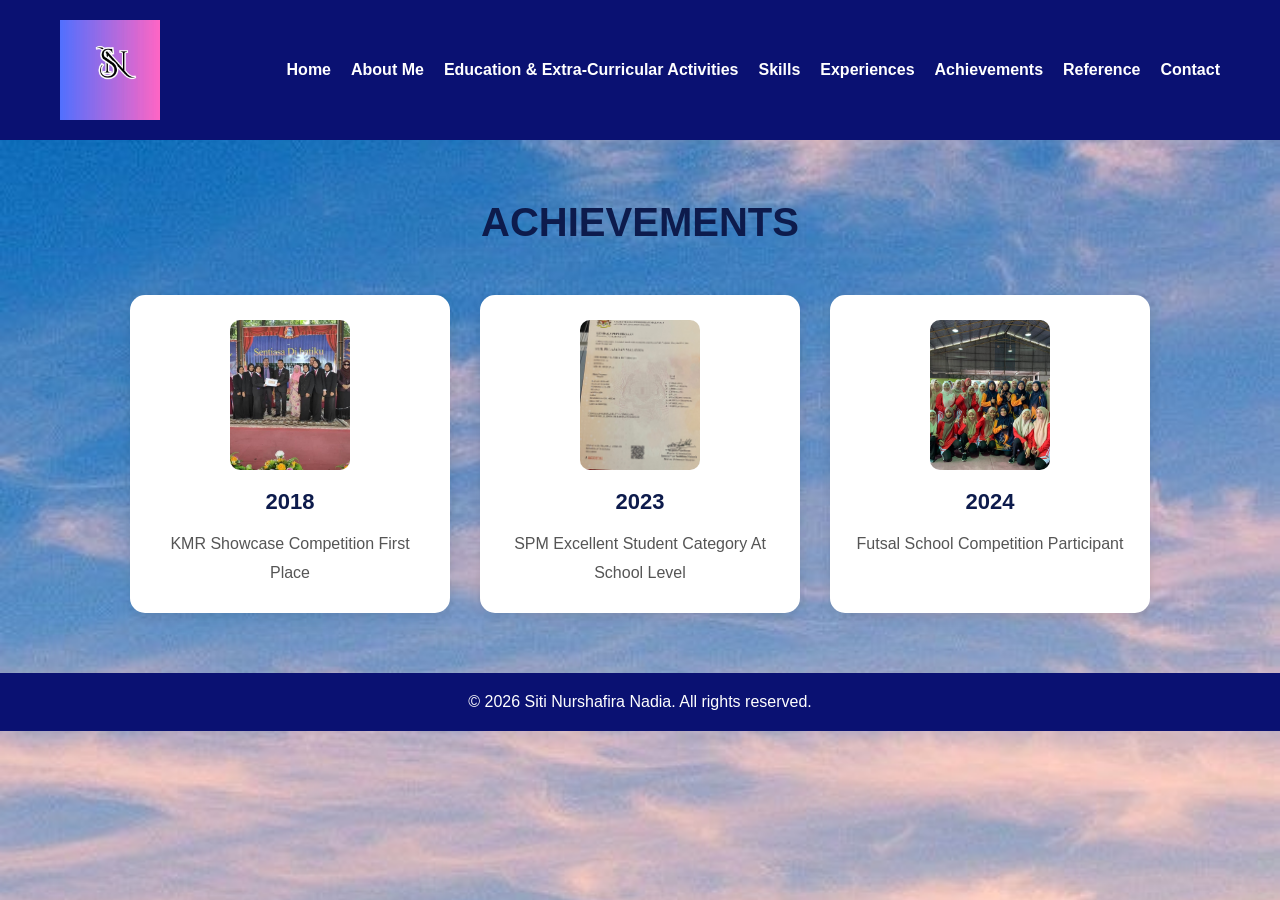
==== achievements.html @ e13be70f "Add files via upload" ====
<!DOCTYPE html>
<html lang="en">
<head>
    <meta charset="UTF-8">
    <meta name="viewport" content="width=device-width, initial-scale=1.0">
    <title>Achievements</title>

    <link rel="stylesheet" href="css/style.css">

    <link href="https://fonts.googleapis.com/css2?family=Poppins:wght@300;400;500;600;700&display=swap" rel="stylesheet">
</head>

<body>

<header>
    <div class="logo">  
        <a href="student.html">
            <img src="picture/LOGO_SN.jpg" alt="Logo">
        </a>
    </div>

    <nav>
        <ul>
            <li><a href="index.html">Home</a></li>
            <li><a href="about.html">About Me</a></li>
            <li><a href="educationandextra-curricularactivities.html">Education & Extra-Curricular Activities</a></li>
            <li><a href="skills.html">Skills</a></li>
            <li><a href="experiences.html">Experiences</a></li>
            <li><a href="achievements.html">Achievements</a></li>
            <li><a href="reference.html">Reference</a></li>
            <li><a href="contact.html">Contact</a></li>
        </ul>
    </nav>
</header>   

<section class="achievements-section">
    <h1>ACHIEVEMENTS</h1>

    <div class="achievements-container">

        <div class="achievements-card">

            <a href="picture/kmr.jpg" target="_blank">
                <img src="picture/kmr.jpg" alt="KMR Showcase" class="achievements-photo">
            </a>

            <h2>2018</h2>
            <p>KMR Showcase Competition First Place</p>
        </div>

        <div class="achievements-card">

            <a href="picture/sijil_spm.jpg" target="_blank">
                <img src="picture/sijil_spm.jpg" alt="SPM Excellent Student" class="achievements-photo">
            </a>

            <h2>2023</h2>
            <p>SPM Excellent Student Category At School Level</p>
        </div>

        <div class="achievements-card">

            <a href="picture/futsal.jpg" target="_blank">
                <img src="picture/futsal.jpg" alt="Futsal Competition" class="achievements-photo">
            </a>
            
            <h2>2024</h2>
            <p>Futsal School Competition Participant</p>
        </div>

    </div>

</section>

<footer>
    <p>&copy; 2026 Siti Nurshafira Nadia. All rights reserved.</p>
</footer>
    
</body>
</html>
---- css/style.css ----
/* WEBSITE BACKGROUND */

body{
    background-image: url("../picture/langit.jpg");
    background-size: cover;
    background-position: center;
    background-repeat: no-repeat;
    background-attachment: fixed;
}

*{
    margin: 0;
    padding: 0;
    box-sizing: border-box;
}   

body{
    font-family: "Open Sans", sans-serif;
    color: #333;
}

/* ==============================
    NAVBAR (HEADER)
================================= */

header{
    background: #0A1172;
    padding: 20px 60px;

    display: flex;
    justify-content:space-between;
    align-items:center;
}

.logo img{
    width: 100px;
    height: auto;
    display: block;
}

nav ul{
    list-style: none;
    display:flex;
}

nav ul li{
    margin-left: 20px;
}

nav ul li a{
    text-decoration: none;
    color:white;
    font-weight:600;
    transition: 0.3s;
}

nav ul li a:hover{
    color: #4da6ff;
}

/* ==============================
    HOME PAGE
================================= */

.hero{
    min-height: 85vh;

    display:flex;
    flex-direction:column;
    justify-content:center;
    align-items:center;

    text-align:center;

    padding: 60px;

    width: 70%;
    margin: 50px auto;

    background: rgba(255,255,255,0.7);

    backdrop-filter: blur(8px);

    border-radius: 20px;

    box-shadow: 0 4px 15px rgba(0,0,0,0.15);
}

/* PROFILE IMAGE */
.hero-image img{
    width: 220px;
    height: 220px;

    border-radius: 50%;
    object-fit: cover;

    border: 5px solid #0A1172;

    margin-bottom: 20px;
}

/* TEXT */
.hero-text h1{
    font-size:42px;
    color: #0a1172;
}

.hero-text h2{
    color: #4da6ff;
    margin: 10px 0;
}

.hero-text p{
    max-width: 600px;
    margin: 15px auto;
    line-height: 1.6;
}

/* BUTTONS */
.btn{
    background: #0A1172;
    color:white;

    padding: 12px 20px;

    text-decoration: none;

    border-radius: 25px;

    margin-right: 10px;
}

.btn:hover{
    background: #4da6ff;
}

.btn-outline{
    border: 2px solid #0A1172;
    color: #0A1172;

    padding: 10px 18px;

    text-decoration: none;

    border-radius: 25px;
}

.btn-outline:hover{
    background: #0A1172;
    color:white;
}

/* ==============================
    ABOUT SECTION
================================= */

section{
    padding: 60px 10%;
}

/* ==============================
    FOOTER
================================= */

footer{
    background: #0A1172;
    color:white;
    text-align:center;
    padding: 20px;
}

/* ==============================
    RESPONSIVE
================================= */

@media (max-width: 768px){

    header{
        flex-direction: column;
    }

    nav ul{
        flex-wrap:wrap;
        justify-content: center;
        margin-top: 10px;
    }

    .hero-image img{
        width: 180px;
        height: 180px;
    }

    .hero-text h1{
        font-size: 32px;
    }

}

/* ==============================
    ABOUT PAGE STYLE
================================= */

.about-container{
    display: flex;
    align-items: center;
    justify-content: space-between;
    padding: 60px 10%;
    gap: 50px;

    width: 85%;
    margin: 50px auto;

    background: rgba(255,255,255,0.7);
    backdrop-filter: blur(8px);

    padding: 40px;

    border-radius: 20px;

    box-shadow: 0 4px 15px rgba(0,0,0,0.15);
}

/* IMAGE */
.about-image img{
    width: 180px;
    height: 180px;

    border-radius: 50%;
    object-fit: cover;

    border: 4px solid #4DA6FF;
}

/* TEXT */
.about-text h1{
    font-size: 40px;
    color: #0A1172;
    margin-bottom: 15px;
}

.about-text p{
    line-height: 1.8;
    margin-bottom: 15px;
}

.about-text h3{
    color:darkblue;
    margin-top: 20px;
}

.about-text ul{
    margin-left: 20px;
    margin-top: 10px;
}

.about-text ul li{
    margin-bottom: 5px;
}

/* ==============================
    EDUCATION & ACTIVITIES
================================= */

.page-title{
    text-align:center;
    padding: 50px 10%;
}

.page-title h1{
    color:#0A1172;
    margin-bottom: 10px;
}

.page-title p{
    color:#0A1172;
}

/* TWO COLUMN LAYOUT */

.edu-activity{
    display:flex;

    justify-content:space-between;

    align-items:flex-start;

    gap:30px;

    padding:40px 10%;

    flex-wrap:wrap;
}

/* COLUMN */

.education-column,
.activities-column{

    flex: 1;

    min-width:300px;
}

.education-column h2,
.activities-column h2{

    text-align:center;

    color:white;

    margin-bottom: 20px;
}

/* CARD */

.education-card,
.activity-card{
    background:white;
    padding:20px;
    margin-bottom:20px;
    border-radius: 15px;
    box-shadow: 0 2px 5px rgba(0,0,0,0.1);
    transition: 0.3s;
}

/* GAMBAR SEKOLAH */
.education-card{
    display: flex;
    justify-content: space-between;
    align-items: center;
    gap: 20px;
}

.school-images{
    display: flex;
    flex-direction: column;
    align-items: center;
    gap: 10px;
}

.school-logo{
    width: 60px;
    height: 60px;
    object-fit: contain;
}

.school-photo{
    width: 60px;
    height: 60px;
    object-fit: cover;
    border-radius: 8px;
}

.school-logo:hover,
.school-photo:hover{
    transform: scale(1.05);
}

.school-logo,
.school-photo{
    transition: 0.3s;
    cursor: pointer;
}

.education-card:hover,
.activity-card:hover{
    transform: translateY(-5px);
}

.education-card h3,
.activity-card h3{
    color:#0A1172;
    margin-bottom: 10px;
}    

.activity-card{
    display: flex;
    justify-content: space-between;
    align-items: center;
    gap: 20px;
}

.activity-images{
    display: flex;
    align-items: center;
}

.activity-photo{
    width: 60px;
    height: 60px;
    object-fit: cover;
    border-radius: 8px;
    cursor: pointer;
    transition: 0.3s;
}

.activity-photo:hover{
    transform: scale(1.05);
}

.activity-video video{
    width: 180px;
    height: 120px;
    border-radius: 10px;
}

/* ==============================
    SKILLS PAGE
================================= */

.skills-section{
    padding: 80px 10%;
    text-align: center;
}

.skills-section h1{
    font-size: 48px;
    color: #0A1172;
    margin-bottom: 50px;
}

.skills-container{
    display: flex;
    justify-content: center;
    gap: 40px;
    flex-wrap: wrap;
}

.skills-box{
    background:white;
    width: 400px;
    padding: 30px;
    border-radius: 15px;
    box-shadow: 0 2px 10px rgba(0,0,0,0.1);
    text-align: left;
}

.skills-box h2{
    text-align: center;
    color: #0a1172;
    margin-bottom: 20px;
}

.skills-box ul{
    padding-left: 20px;
}

.skills-box li{
    margin-bottom: 12px;
    font-size: 18px;
    line-height: 1.6;
}

.skills-collage{
    text-align: center;
    margin-top: 40px;
}

.skills-collage img{
    width: 40%;
    max-width: 350px;
    border-radius: 15px;
    box-shadow: 0 2px 8px rgba(0,0,0,0.1);
}

/* =====================
    EXPERIENCES PAGE
===================== */

.experiences-section{
    padding: 60px 80px;
    text-align: center;
}

.experiences-section h1{
    font-size: 40px;
    color: #0d1b4c;
    margin-bottom: 50px;
}

.experiences-container{
    display: flex;
    justify-content: center;
    gap: 30px;
    flex-wrap: wrap;
}

.experiences-card{
    width: 320px;
    background: white;
    border-radius: 15px;
    padding: 25px;
    box-shadow: 0 4px 12px rgba(0,0,0,0.1);
    transition: 0.3s;
}

.experiences-card:hover{
    transform: translateY(-5px);
}

.experiences-card h2{
    color: #0d1b4c;
    margin-bottom: 15px;
    font-size: 22px;
}

.experiences-card p{
    line-height: 1.8;
    color: #555;
}

.experience-photo{
    width: 120px;
    height: 120px;
    object-fit: cover;
    border-radius: 10px;
    cursor: pointer;
    transition: 0.3s;
}

.experience-photo:hover{
    transform: scale(1.05);
}

/* =====================
    ACHIEVEMENTS PAGE
===================== */

.achievements-section{
    padding: 60px 80px;
    text-align: center;
}

.achievements-section h1{
    font-size: 40px;
    color: #0d1b4c;
    margin-bottom: 50px;
}

.achievements-container{
    display:flex;
    justify-content: center;
    gap: 30px;
    flex-wrap: wrap;
}

.achievements-card{
    width: 320px;
    background: white;
    border-radius: 15px;
    padding: 25px;
    box-shadow: 0 4px 12px rgba(0,0,0,0.1);
    transition: 0.3s;
}

.achievements-card:hover{
    transform: translateY(-5px);
}

.achievements-photo{
    width: 120px;
    height: 150px;
    object-fit: cover;
    border-radius: 10px;
    margin-bottom: 15px;
    cursor: pointer;
    transition: 0.3s;
}

.achievements-photo:hover{
    transform: scale(1.05);
}

.achievements-card h2{
    color: #0d1b4c;
    margin-bottom: 15px;
    font-size: 22px;
}

.achievements-card p{
    line-height: 1.8;
    color: #555;
}

/* =====================
    CONTACT PAGE
====================== */

.contact-section{
    padding: 60px 80px;
    text-align: center;
}

.contact-section h1{
    font-size: 40px;
    color: #0d1b4c;
    margin-bottom: 50px;
}

.contact-container{
    display: flex;
    justify-content: center;
}

.contact-card{
    width: 500px;
    background: white;
    padding: 30px;
    border-radius: 15px;
    box-shadow: 0 4px 12px rgba(0,0,0,0.1);
}

.contact-card h2{
    color: #0d1b4c;
    margin-bottom: 20px;
}

.contact-card p{
    font-size: 18px;
    margin-bottom: 15px;
    line-height: 1.8;
}

.contact-form{
    width: 500px;
    margin: 40px auto;
    background: white;
    padding: 30px;
    border-radius: 15px;
    box-shadow: 0 4px 12px rgba(0,0,0,0.1);
}

.contact-form h2{
    margin-bottom: 20px;
    color: #0d1b4c;
}

.contact-form input,
.contact-form textarea{
    width: 100%;
    padding: 12px;
    margin-bottom: 15px;
    border: 1px solid blue;
    border-radius: 8px;
    font-family: Poppins, sans-serif;
}

.contact-form button{
    background: #0d1b4c;
    color: white;
    border: none;
    padding: 12px 25px;
    border-radius: 8px;
    cursor: pointer;
}

.contact-form button:hover{
    background:darkblue;
}

/* STUDENT PAGE */

.student-section{
    max-width: 1000px;
    margin: 50px auto;
    padding: 30px;
    background: white;
    border-radius: 15px;
    box-shadow: 0 5px 15px rgba(0,0,0,0.1);
    text-align: center;
}

.student-section h1{
    margin-bottom: 25px;
    color:#0d1b4c;
}

.student-image{
    width: 180px;
    height: 180px;
    border-radius: 50%;
    object-fit: cover;
    margin-bottom: 25px;
}

.student-table{
    width: 100%;
    border-collapse: collapse;
}

.student-table td{
    border: 1px solid #ddd;
    padding: 12px;
    text-align: left;
}

/* REFERENCE PAGE */

.reference-section{
    padding: 80px 20px;
    text-align: center;
}

.reference-section h1{
    color: #0A1172;
    font-size: 48px;
    margin-bottom: 40px;
}

.reference-card{
    background: white;
    max-width: 500px;
    margin: auto;
    padding: 30px;
    border-radius: 15px;
    box-shadow: 0 2px 8px rgba(0,0,0,0.1);
    transition: 0.3s;
}

.reference-card:hover{
    transform: translateY(-5px);
}

.reference-card h2{
    color: #0A1172;
    margin-bottom: 20px;
}

.reference-card p{
    margin: 10px 0;
    line-height: 1.6;
}

.personal-section{
    display: flex;
    align-items: flex-start;
    gap: 30px;
    margin-bottom: 30px;
}

.personal-info{
    flex: 1;
}

.about-video{
    flex-shrink: 0;
}

.resume-video{
    width: 180px;
    height: auto;
    border-radius: 15px;
}

.contact-card a{
    color: #0A1172;
    text-decoration: none;
    font-weight: bold;
}

.contact-card a:hover{
    color: #4DA6FF;
    text-decoration: underline;
}

.contact-card i{
    color: #0088cc;
    margin-right: 8px;
    font-size: 20px;
}

.telegram-link{
    display: inline-block;
    background-color:#0088cc;
    color: white;
    padding: 10px 20px;
    border-radius: 10px;
    text-decoration: none;
    font-weight: bold;
    transition: 0.3s;
}

.telegram-link:hover{
    background-color: #006699;
    transform: translateY(-2px);
}

.telegram-link i{
    margin-right: 8px;
    color: white;
}

.phone-link{
    color: #0A1172;
    text-decoration: none;
    font-weight: bold;
}

.phone-link:hover{
    color: #4DA6FF;
    text-decoration: underline;
}

.phone-link i{
    margin-right: 8px;
    color: #0A1172;
}
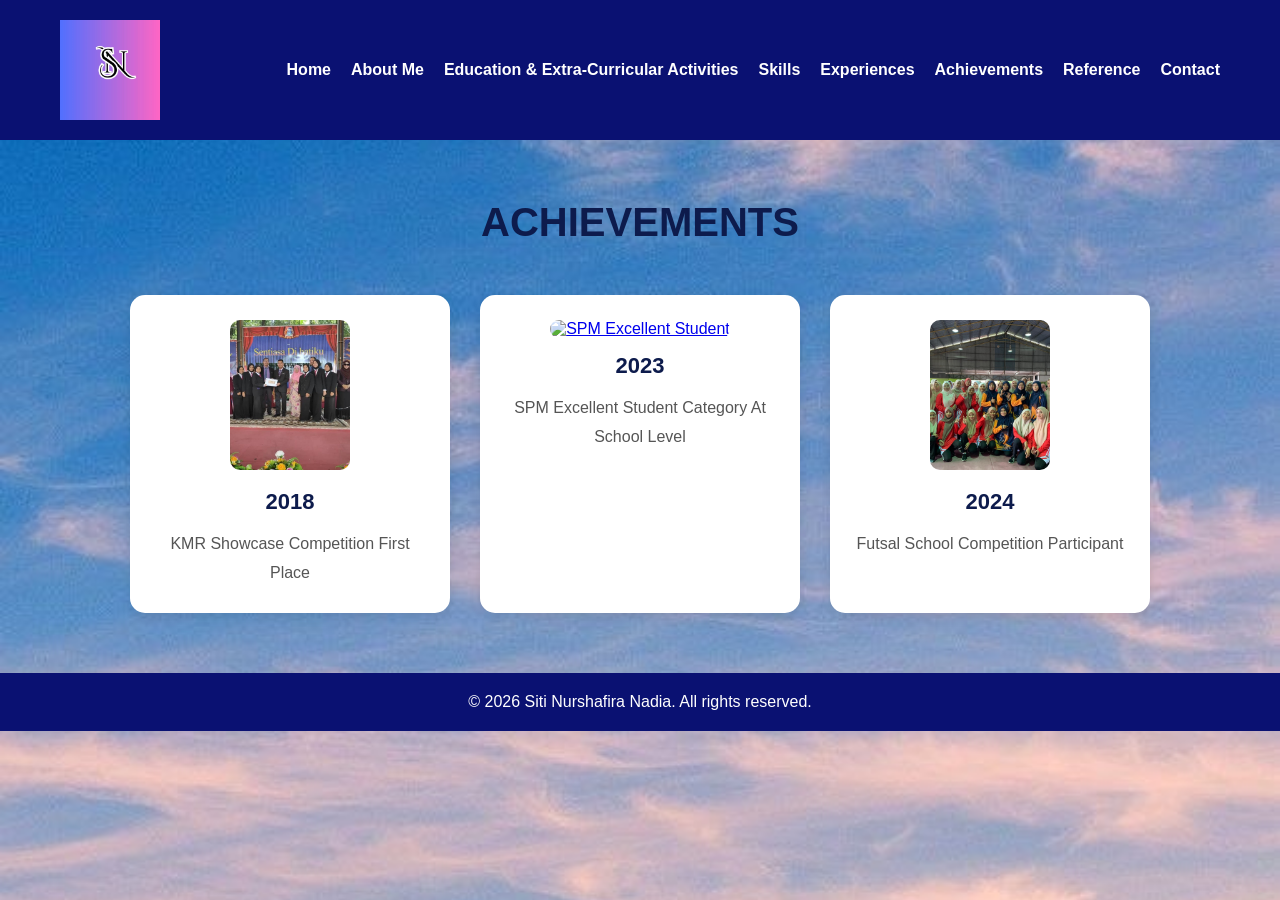
==== commit 8d3b52ec: "Fix image source for SPM achievement Updated image source for SPM Excellent Student achievement." ====
--- a/achievements.html
+++ b/achievements.html
@@ -50,8 +50,8 @@
 
         <div class="achievements-card">
 
-            <a href="picture/sijil_spm.jpg" target="_blank">
-                <img src="picture/sijil_spm.jpg" alt="SPM Excellent Student" class="achievements-photo">
+            <a href="picture/sijil_spm_editted.jpg" target="_blank">
+                <img src="picture/sijil_spm_editted.jpg" alt="SPM Excellent Student" class="achievements-photo">
             </a>
 
             <h2>2023</h2>
@@ -77,4 +77,4 @@
 </footer>
     
 </body>
-</html>+</html>
